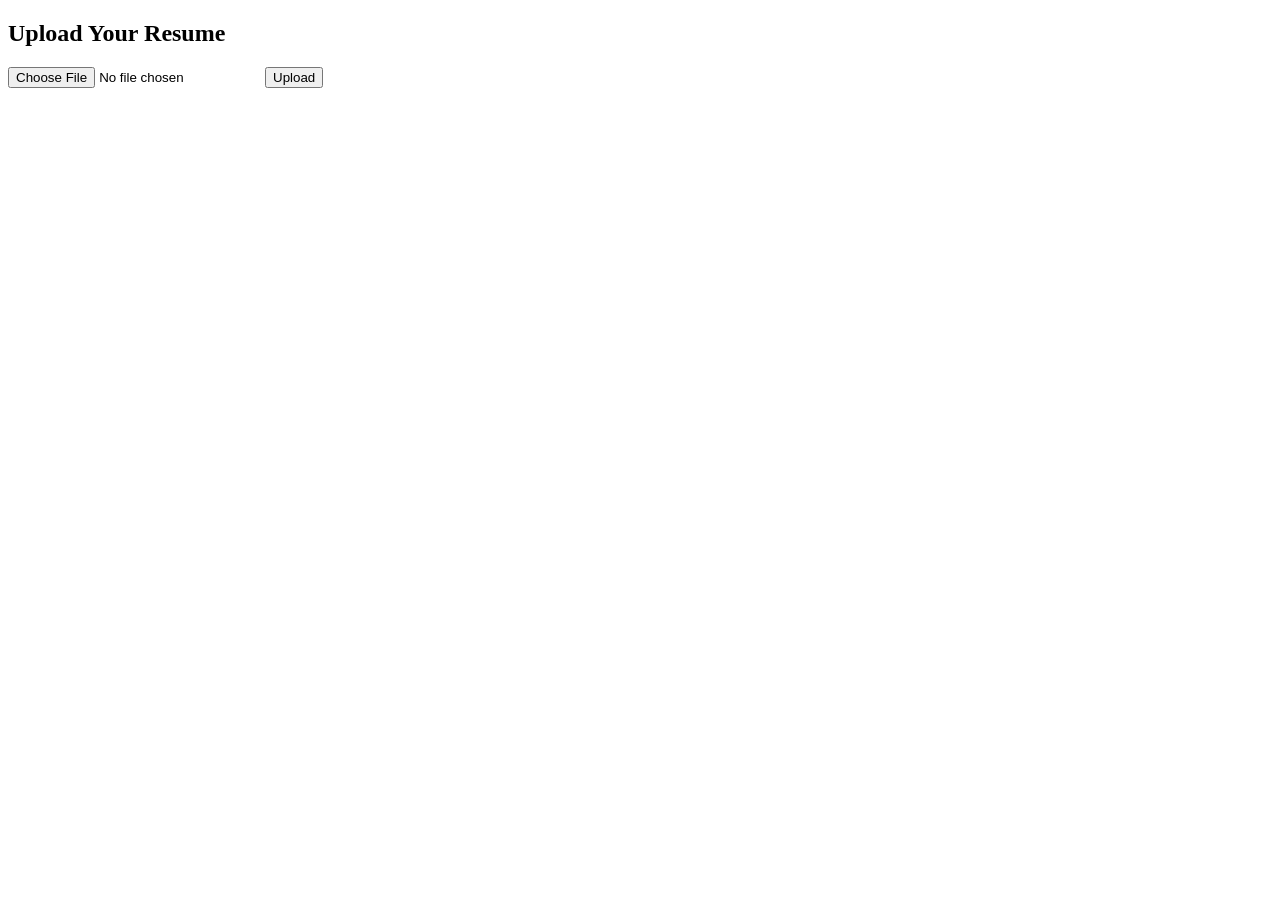
==== index.html @ d860e018 "Update index.html" ====
<!DOCTYPE html>
<html lang="en">
<head>
    <meta charset="UTF-8">
    <meta name="viewport" content="width=device-width, initial-scale=1.0">
    <title>Resume Analyzer</title>
</head>
<body>
    <h2>Upload Your Resume</h2>
    <input type="file" id="fileInput">
    <button onclick="uploadResume()">Upload</button>
    <pre id="result"></pre> <!-- This will show the analysis result -->

    <script>
        async function uploadResume() {
            const fileInput = document.getElementById("fileInput");
            const file = fileInput.files[0];

            if (!file) {
                alert("Please select a file first!");
                return;
            }

            const formData = new FormData();
            formData.append("resume", file);

            try {
                const response = await fetch("https://ai-resume-checker-o2jh.onrender.com/upload", {
                    method: "POST",
                    body: formData
                });

                const data = await response.json();
                document.getElementById("result").textContent = JSON.stringify(data, null, 2);
            } catch (error) {
                console.error("Error:", error);
                alert("Upload failed. Check the console for details.");
            }
        }
    </script>
</body>
</html>
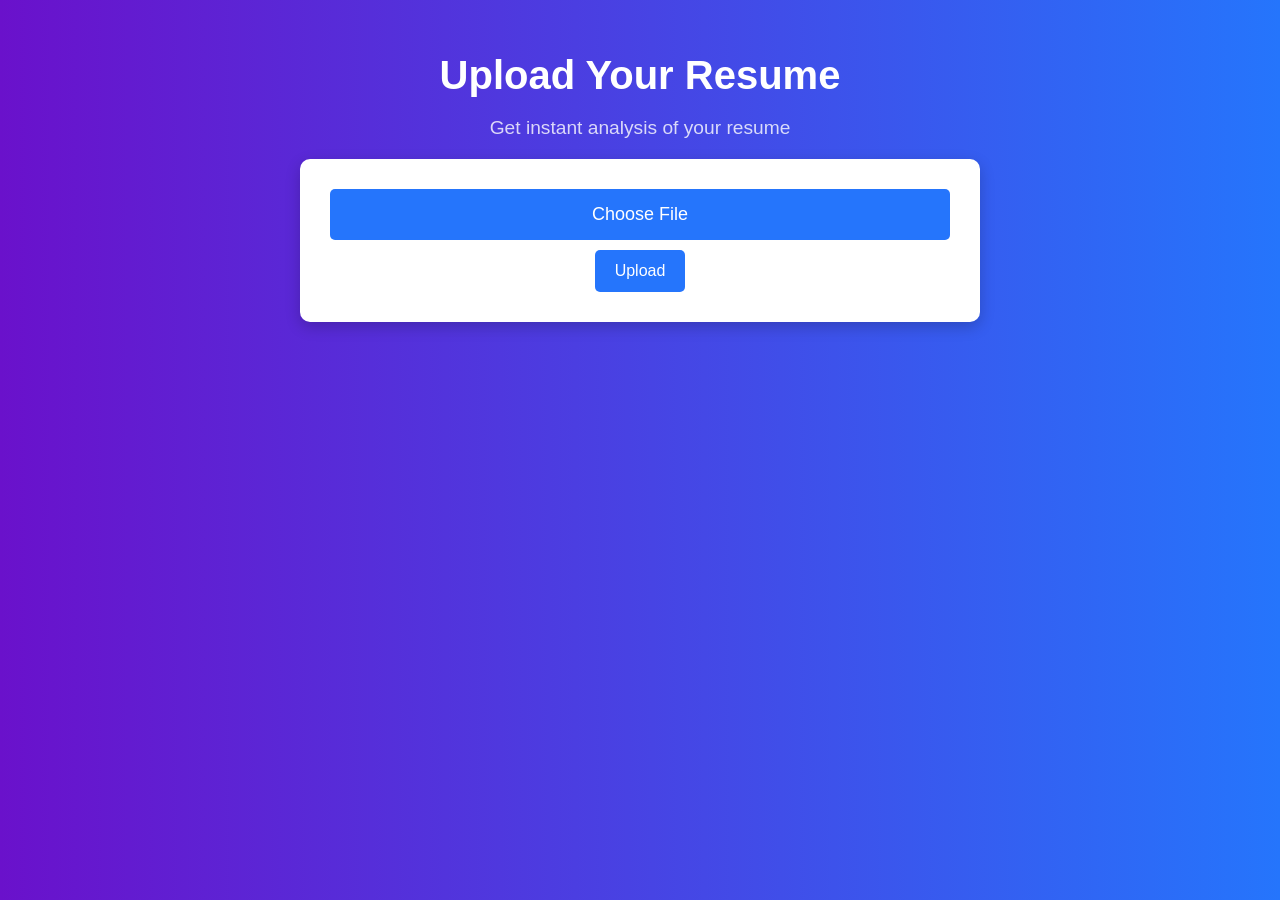
==== commit 6de92724: "Update and rename upload.html to index.html" ====
--- a/index.html
+++ b/index.html
@@ -3,40 +3,40 @@
 <head>
     <meta charset="UTF-8">
     <meta name="viewport" content="width=device-width, initial-scale=1.0">
-    <title>Resume Analyzer</title>
+    <title>AI Resume Scanner</title>
+
+    <!-- Link CSS -->
+    <link rel="stylesheet" href="styles.css">
 </head>
 <body>
-    <h2>Upload Your Resume</h2>
-    <input type="file" id="fileInput">
-    <button onclick="uploadResume()">Upload</button>
-    <pre id="result"></pre> <!-- This will show the analysis result -->
+    <h2 class="title">Upload Your Resume</h2>
+    <p class="subtitle">Get instant analysis of your resume</p>
 
-    <script>
-        async function uploadResume() {
-            const fileInput = document.getElementById("fileInput");
-            const file = fileInput.files[0];
+    <div class="upload-box">
+        <form id="uploadForm">
+            <label for="fileInput" class="upload-label">Choose File</label>
+            <input type="file" id="fileInput" name="resume" required>
+            <button type="submit">Upload</button>
+        </form>
 
-            if (!file) {
-                alert("Please select a file first!");
-                return;
-            }
+        <!-- Progress Bar -->
+        <div id="progressContainer" class="d-none">
+            <div class="progress">
+                <div class="progress-bar" style="width: 0%; height: 10px; background: #2575fc;"></div>
+            </div>
+        </div>
+    </div>
 
-            const formData = new FormData();
-            formData.append("resume", file);
+    <!-- Result Section -->
+    <div id="resultContainer" class="d-none">
+        <h3>Analysis Result:</h3>
+        <ul id="resultList"></ul>
+    </div>
 
-            try {
-                const response = await fetch("https://ai-resume-checker-o2jh.onrender.com/upload", {
-                    method: "POST",
-                    body: formData
-                });
+    <!-- Include jQuery -->
+    <script src="https://code.jquery.com/jquery-3.6.0.min.js"></script>
 
-                const data = await response.json();
-                document.getElementById("result").textContent = JSON.stringify(data, null, 2);
-            } catch (error) {
-                console.error("Error:", error);
-                alert("Upload failed. Check the console for details.");
-            }
-        }
-    </script>
+    <!-- Include script.js -->
+    <script src="script.js"></script>
 </body>
 </html>
--- a/styles.css
+++ b/styles.css
@@ -0,0 +1,140 @@
+/* Global Styles */
+body {
+    background: linear-gradient(to right, #6a11cb, #2575fc);
+    color: #fff;
+    font-family: 'Arial', sans-serif;
+    text-align: center;
+    margin: 0;
+    padding: 20px;
+}
+
+/* Title and Subtitle */
+.title {
+    font-size: 2.5rem;
+    font-weight: bold;
+    margin-bottom: 10px;
+}
+
+.subtitle {
+    font-size: 1.2rem;
+    opacity: 0.8;
+    margin-bottom: 20px;
+}
+
+/* Upload Box */
+.upload-box {
+    background: #fff;
+    padding: 30px;
+    border-radius: 10px;
+    box-shadow: 0 5px 15px rgba(0, 0, 0, 0.2);
+    color: #333;
+    width: 50%;
+    margin: auto;
+    text-align: center;
+}
+
+.upload-label {
+    display: block;
+    background: #2575fc;
+    color: #fff;
+    padding: 15px;
+    cursor: pointer;
+    border-radius: 5px;
+    font-size: 18px;
+    transition: 0.3s;
+    margin-bottom: 10px;
+}
+
+.upload-label:hover {
+    background: #6a11cb;
+}
+
+/* Hide the default file input */
+input[type="file"] {
+    display: none;
+}
+
+/* Upload Button */
+button {
+    background: #2575fc;
+    color: #fff;
+    border: none;
+    padding: 12px 20px;
+    border-radius: 5px;
+    font-size: 16px;
+    cursor: pointer;
+    transition: 0.3s;
+}
+
+button:hover {
+    background: #6a11cb;
+}
+
+/* Progress Bar */
+#progressContainer {
+    margin-top: 20px;
+    display: none;
+}
+
+.progress {
+    height: 10px;
+    background: #ddd;
+    border-radius: 5px;
+    overflow: hidden;
+    margin-top: 10px;
+}
+
+.progress-bar {
+    height: 10px;
+    background: #2575fc;
+    width: 0%;
+    transition: width 0.5s ease-in-out;
+}
+
+/* Result Container */
+#resultContainer {
+    background: #f9f9f9;
+    padding: 15px;
+    border-radius: 8px;
+    color: #333;
+    width: 50%;
+    margin: auto;
+    margin-top: 20px;
+    display: none;
+}
+
+#resultContainer h3 {
+    margin-bottom: 10px;
+    font-size: 20px;
+    color: #2575fc;
+}
+
+#resultList {
+    list-style: none;
+    padding: 0;
+}
+
+#resultList li {
+    background: #fff;
+    padding: 10px;
+    margin: 5px 0;
+    border-radius: 5px;
+    box-shadow: 0 2px 5px rgba(0, 0, 0, 0.2);
+    color: #333;
+    font-size: 16px;
+}
+
+/* Responsive Design */
+@media (max-width: 768px) {
+    .upload-box, #resultContainer {
+        width: 90%;
+    }
+
+    .title {
+        font-size: 2rem;
+    }
+
+    .subtitle {
+        font-size: 1rem;
+    }
+}
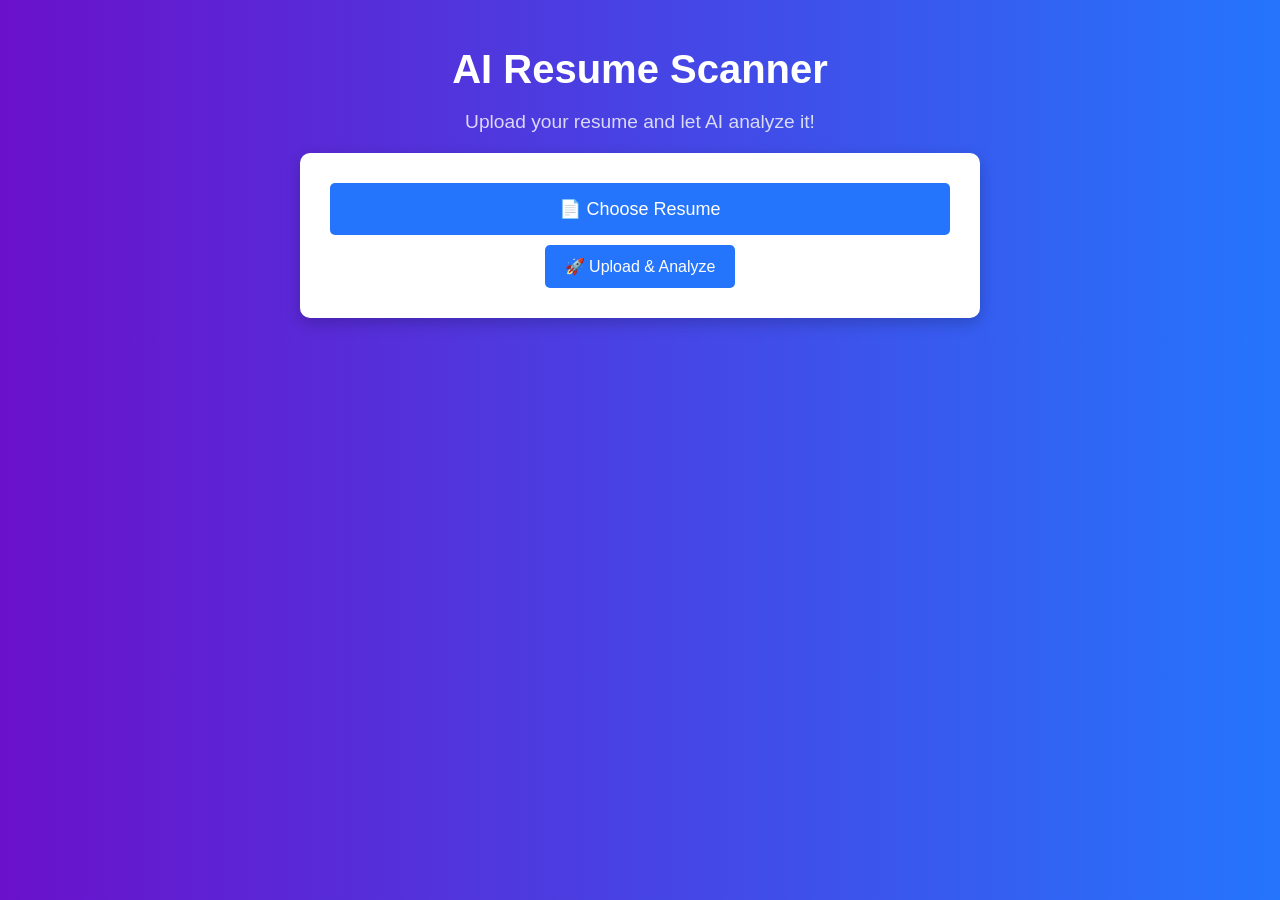
==== commit d580a1de: "Update index.html" ====
--- a/index.html
+++ b/index.html
@@ -4,39 +4,32 @@
     <meta charset="UTF-8">
     <meta name="viewport" content="width=device-width, initial-scale=1.0">
     <title>AI Resume Scanner</title>
-
-    <!-- Link CSS -->
     <link rel="stylesheet" href="styles.css">
 </head>
 <body>
-    <h2 class="title">Upload Your Resume</h2>
-    <p class="subtitle">Get instant analysis of your resume</p>
+    <div class="container">
+        <h1 class="title">AI Resume Scanner</h1>
+        <p class="subtitle">Upload your resume and let AI analyze it!</p>
 
-    <div class="upload-box">
-        <form id="uploadForm">
-            <label for="fileInput" class="upload-label">Choose File</label>
-            <input type="file" id="fileInput" name="resume" required>
-            <button type="submit">Upload</button>
-        </form>
+        <div class="upload-box">
+            <form id="uploadForm" enctype="multipart/form-data">
+                <label for="resume" class="upload-label">📄 Choose Resume</label>
+                <input type="file" id="resume" name="resume" required>
+                <button type="submit" class="upload-btn">🚀 Upload & Analyze</button>
+            </form>
+        </div>
 
-        <!-- Progress Bar -->
-        <div id="progressContainer" class="d-none">
-            <div class="progress">
-                <div class="progress-bar" style="width: 0%; height: 10px; background: #2575fc;"></div>
-            </div>
+        <div id="progressContainer" class="progress-container d-none">
+            <div class="progress-bar"></div>
+        </div>
+
+        <div id="resultContainer" class="result-box d-none">
+            <h3>📊 Analysis Results</h3>
+            <ul id="resultList"></ul>
         </div>
     </div>
 
-    <!-- Result Section -->
-    <div id="resultContainer" class="d-none">
-        <h3>Analysis Result:</h3>
-        <ul id="resultList"></ul>
-    </div>
-
-    <!-- Include jQuery -->
     <script src="https://code.jquery.com/jquery-3.6.0.min.js"></script>
-
-    <!-- Include script.js -->
     <script src="script.js"></script>
 </body>
 </html>
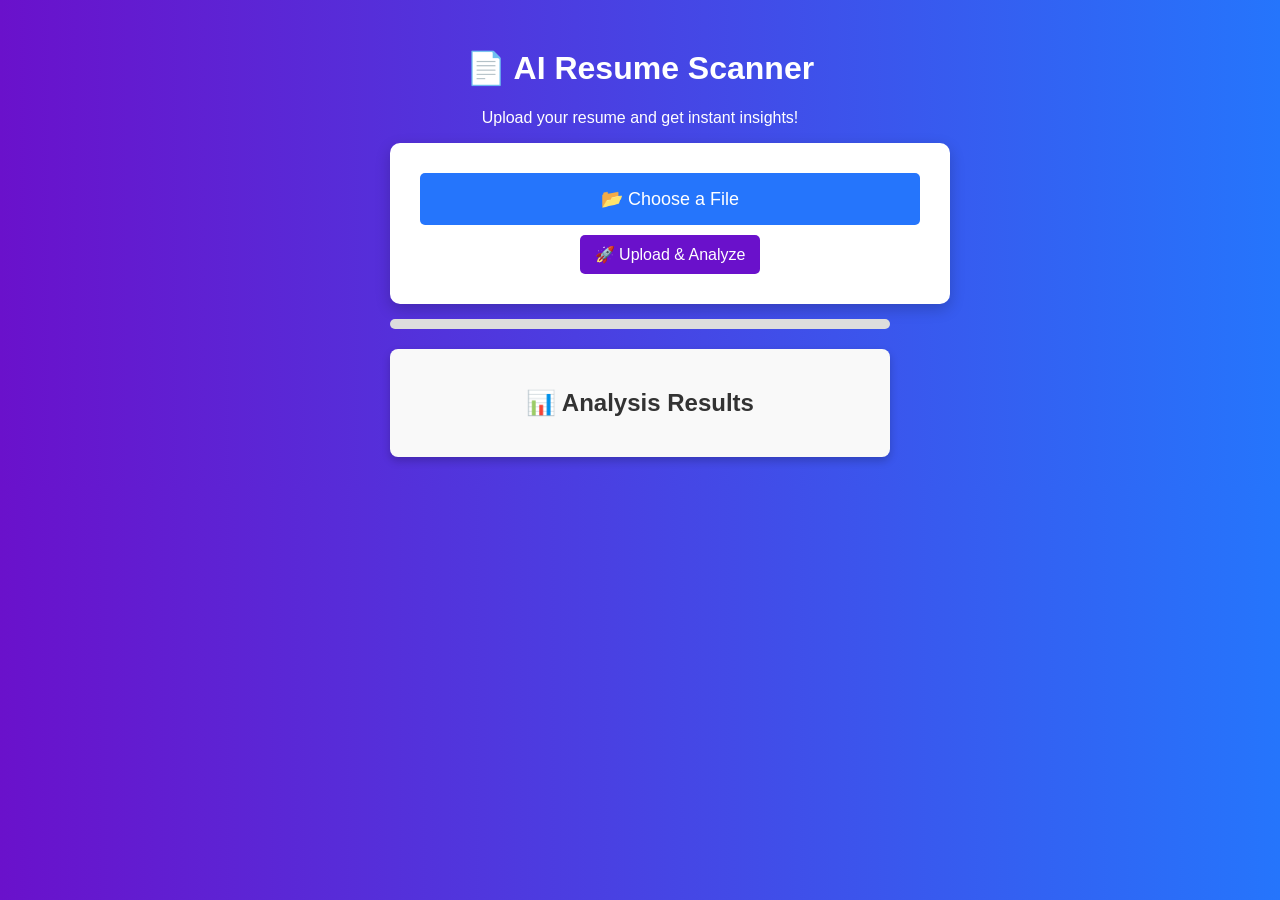
==== commit c72898e7: "Update index.html" ====
--- a/index.html
+++ b/index.html
@@ -5,15 +5,18 @@
     <meta name="viewport" content="width=device-width, initial-scale=1.0">
     <title>AI Resume Scanner</title>
     <link rel="stylesheet" href="styles.css">
+    <script src="https://code.jquery.com/jquery-3.6.0.min.js"></script>
 </head>
 <body>
     <div class="container">
-        <h1 class="title">AI Resume Scanner</h1>
-        <p class="subtitle">Upload your resume and let AI analyze it!</p>
+        <header>
+            <h1>📄 AI Resume Scanner</h1>
+            <p>Upload your resume and get instant insights!</p>
+        </header>
 
         <div class="upload-box">
             <form id="uploadForm" enctype="multipart/form-data">
-                <label for="resume" class="upload-label">📄 Choose Resume</label>
+                <label for="resume" class="upload-label">📂 Choose a File</label>
                 <input type="file" id="resume" name="resume" required>
                 <button type="submit" class="upload-btn">🚀 Upload & Analyze</button>
             </form>
@@ -24,12 +27,11 @@
         </div>
 
         <div id="resultContainer" class="result-box d-none">
-            <h3>📊 Analysis Results</h3>
+            <h2>📊 Analysis Results</h2>
             <ul id="resultList"></ul>
         </div>
     </div>
 
-    <script src="https://code.jquery.com/jquery-3.6.0.min.js"></script>
     <script src="script.js"></script>
 </body>
 </html>
--- a/styles.css
+++ b/styles.css
@@ -1,14 +1,19 @@
-/* Global Styles */
+/* General Styling */
 body {
     background: linear-gradient(to right, #6a11cb, #2575fc);
     color: #fff;
     font-family: 'Arial', sans-serif;
     text-align: center;
-    margin: 0;
     padding: 20px;
 }
 
-/* Title and Subtitle */
+/* Container */
+.container {
+    max-width: 500px;
+    margin: auto;
+}
+
+/* Titles */
 .title {
     font-size: 2.5rem;
     font-weight: bold;
@@ -28,11 +33,15 @@
     border-radius: 10px;
     box-shadow: 0 5px 15px rgba(0, 0, 0, 0.2);
     color: #333;
-    width: 50%;
-    margin: auto;
-    text-align: center;
+    width: 100%;
+    transition: 0.3s ease;
 }
 
+.upload-box:hover {
+    transform: scale(1.02);
+}
+
+/* Upload Button */
 .upload-label {
     display: block;
     background: #2575fc;
@@ -42,99 +51,69 @@
     border-radius: 5px;
     font-size: 18px;
     transition: 0.3s;
-    margin-bottom: 10px;
 }
 
 .upload-label:hover {
     background: #6a11cb;
 }
 
-/* Hide the default file input */
+.upload-btn {
+    background: #6a11cb;
+    color: #fff;
+    padding: 10px 15px;
+    border: none;
+    cursor: pointer;
+    margin-top: 10px;
+    border-radius: 5px;
+    font-size: 16px;
+    transition: 0.3s;
+}
+
+.upload-btn:hover {
+    background: #2575fc;
+}
+
+/* Hide File Input */
 input[type="file"] {
     display: none;
 }
 
-/* Upload Button */
-button {
-    background: #2575fc;
-    color: #fff;
-    border: none;
-    padding: 12px 20px;
+/* Progress Bar */
+.progress-container {
+    width: 100%;
+    background: #ddd;
+    margin-top: 15px;
     border-radius: 5px;
-    font-size: 16px;
-    cursor: pointer;
-    transition: 0.3s;
-}
-
-button:hover {
-    background: #6a11cb;
-}
-
-/* Progress Bar */
-#progressContainer {
-    margin-top: 20px;
-    display: none;
-}
-
-.progress {
-    height: 10px;
-    background: #ddd;
-    border-radius: 5px;
-    overflow: hidden;
-    margin-top: 10px;
 }
 
 .progress-bar {
+    width: 0%;
     height: 10px;
-    background: #2575fc;
-    width: 0%;
+    background: #6a11cb;
+    border-radius: 5px;
     transition: width 0.5s ease-in-out;
 }
 
-/* Result Container */
-#resultContainer {
+/* Result Box */
+.result-box {
     background: #f9f9f9;
-    padding: 15px;
+    padding: 20px;
     border-radius: 8px;
     color: #333;
-    width: 50%;
-    margin: auto;
     margin-top: 20px;
-    display: none;
+    box-shadow: 0 4px 8px rgba(0, 0, 0, 0.2);
 }
 
-#resultContainer h3 {
-    margin-bottom: 10px;
-    font-size: 20px;
-    color: #2575fc;
+.result-box h3 {
+    color: #6a11cb;
 }
 
-#resultList {
-    list-style: none;
+.result-box ul {
+    list-style-type: none;
     padding: 0;
 }
 
-#resultList li {
-    background: #fff;
-    padding: 10px;
+.result-box li {
     margin: 5px 0;
-    border-radius: 5px;
-    box-shadow: 0 2px 5px rgba(0, 0, 0, 0.2);
-    color: #333;
     font-size: 16px;
 }
-
-/* Responsive Design */
-@media (max-width: 768px) {
-    .upload-box, #resultContainer {
-        width: 90%;
-    }
-
-    .title {
-        font-size: 2rem;
-    }
-
-    .subtitle {
-        font-size: 1rem;
-    }
-}
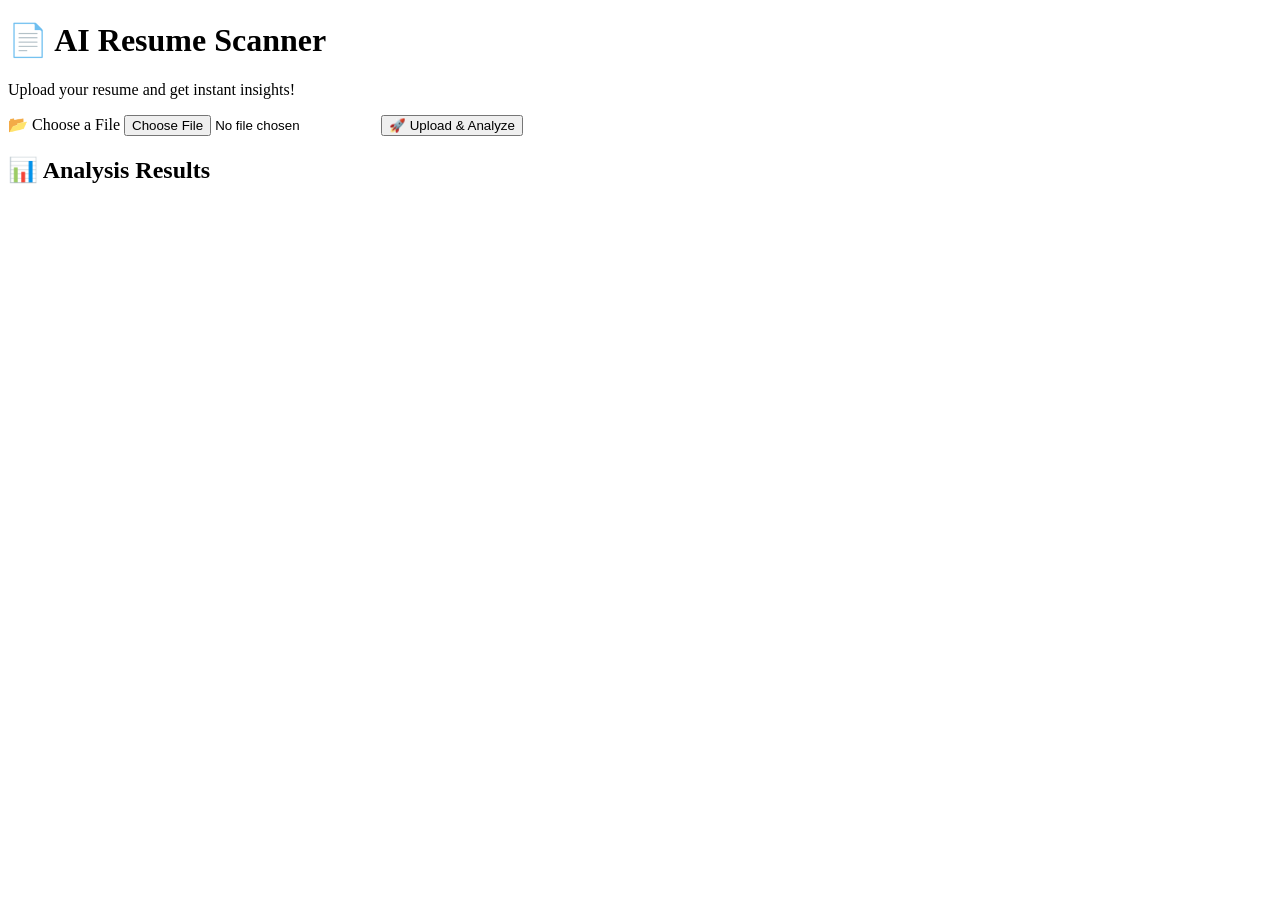
==== commit a5e81fcc: "Update index.html" ====
--- a/index.html
+++ b/index.html
@@ -10,8 +10,8 @@
 <body>
     <div class="container">
         <header>
-            <h1>📄 AI Resume Scanner</h1>
-            <p>Upload your resume and get instant insights!</p>
+            <h1 class="title">📄 AI Resume Scanner</h1>
+            <p class="subtitle">Upload your resume and get instant insights!</p>
         </header>
 
         <div class="upload-box">
--- a/styles.css
+++ b/styles.css
@@ -1,119 +1,37 @@
-/* General Styling */
-body {
-    background: linear-gradient(to right, #6a11cb, #2575fc);
-    color: #fff;
-    font-family: 'Arial', sans-serif;
-    text-align: center;
-    padding: 20px;
-}
+<!DOCTYPE html>
+<html lang="en">
+<head>
+    <meta charset="UTF-8">
+    <meta name="viewport" content="width=device-width, initial-scale=1.0">
+    <title>AI Resume Scanner</title>
+    <link rel="stylesheet" href="styles.css">
+    <script src="https://code.jquery.com/jquery-3.6.0.min.js"></script>
+</head>
+<body>
+    <div class="container">
+        <header>
+            <h1>📄 AI Resume Scanner</h1>
+            <p>Upload your resume and get instant insights!</p>
+        </header>
 
-/* Container */
-.container {
-    max-width: 500px;
-    margin: auto;
-}
+        <div class="upload-box">
+            <form id="uploadForm" enctype="multipart/form-data">
+                <label for="resume" class="upload-label">📂 Choose a File</label>
+                <input type="file" id="resume" name="resume" required>
+                <button type="submit" class="upload-btn">🚀 Upload & Analyze</button>
+            </form>
+        </div>
 
-/* Titles */
-.title {
-    font-size: 2.5rem;
-    font-weight: bold;
-    margin-bottom: 10px;
-}
+        <div id="progressContainer" class="progress-container d-none">
+            <div class="progress-bar"></div>
+        </div>
 
-.subtitle {
-    font-size: 1.2rem;
-    opacity: 0.8;
-    margin-bottom: 20px;
-}
+        <div id="resultContainer" class="result-box d-none">
+            <h2>📊 Analysis Results</h2>
+            <ul id="resultList"></ul>
+        </div>
+    </div>
 
-/* Upload Box */
-.upload-box {
-    background: #fff;
-    padding: 30px;
-    border-radius: 10px;
-    box-shadow: 0 5px 15px rgba(0, 0, 0, 0.2);
-    color: #333;
-    width: 100%;
-    transition: 0.3s ease;
-}
-
-.upload-box:hover {
-    transform: scale(1.02);
-}
-
-/* Upload Button */
-.upload-label {
-    display: block;
-    background: #2575fc;
-    color: #fff;
-    padding: 15px;
-    cursor: pointer;
-    border-radius: 5px;
-    font-size: 18px;
-    transition: 0.3s;
-}
-
-.upload-label:hover {
-    background: #6a11cb;
-}
-
-.upload-btn {
-    background: #6a11cb;
-    color: #fff;
-    padding: 10px 15px;
-    border: none;
-    cursor: pointer;
-    margin-top: 10px;
-    border-radius: 5px;
-    font-size: 16px;
-    transition: 0.3s;
-}
-
-.upload-btn:hover {
-    background: #2575fc;
-}
-
-/* Hide File Input */
-input[type="file"] {
-    display: none;
-}
-
-/* Progress Bar */
-.progress-container {
-    width: 100%;
-    background: #ddd;
-    margin-top: 15px;
-    border-radius: 5px;
-}
-
-.progress-bar {
-    width: 0%;
-    height: 10px;
-    background: #6a11cb;
-    border-radius: 5px;
-    transition: width 0.5s ease-in-out;
-}
-
-/* Result Box */
-.result-box {
-    background: #f9f9f9;
-    padding: 20px;
-    border-radius: 8px;
-    color: #333;
-    margin-top: 20px;
-    box-shadow: 0 4px 8px rgba(0, 0, 0, 0.2);
-}
-
-.result-box h3 {
-    color: #6a11cb;
-}
-
-.result-box ul {
-    list-style-type: none;
-    padding: 0;
-}
-
-.result-box li {
-    margin: 5px 0;
-    font-size: 16px;
-}
+    <script src="script.js"></script>
+</body>
+</html>
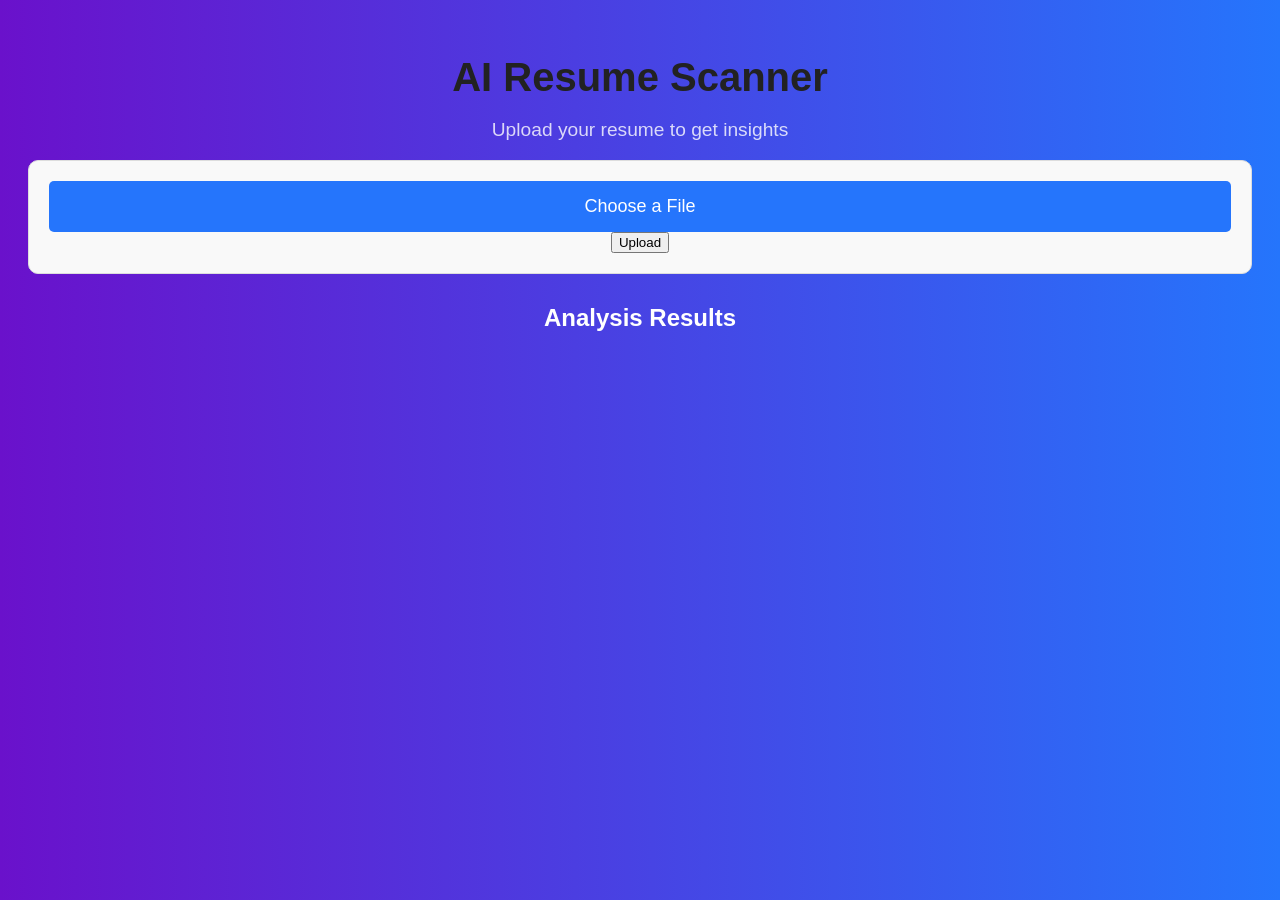
==== commit 4bb245c1: "Update index.html" ====
--- a/index.html
+++ b/index.html
@@ -6,32 +6,27 @@
     <title>AI Resume Scanner</title>
     <link rel="stylesheet" href="styles.css">
     <script src="https://code.jquery.com/jquery-3.6.0.min.js"></script>
+    <script src="script.js" defer></script>
 </head>
 <body>
-    <div class="container">
-        <header>
-            <h1 class="title">📄 AI Resume Scanner</h1>
-            <p class="subtitle">Upload your resume and get instant insights!</p>
-        </header>
+    <h1 class="title">AI Resume Scanner</h1>
+    <p class="subtitle">Upload your resume to get insights</p>
 
-        <div class="upload-box">
-            <form id="uploadForm" enctype="multipart/form-data">
-                <label for="resume" class="upload-label">📂 Choose a File</label>
-                <input type="file" id="resume" name="resume" required>
-                <button type="submit" class="upload-btn">🚀 Upload & Analyze</button>
-            </form>
-        </div>
-
-        <div id="progressContainer" class="progress-container d-none">
-            <div class="progress-bar"></div>
-        </div>
-
-        <div id="resultContainer" class="result-box d-none">
-            <h2>📊 Analysis Results</h2>
-            <ul id="resultList"></ul>
-        </div>
+    <div class="upload-box">
+        <form id="uploadForm" enctype="multipart/form-data">
+            <label for="resume" class="upload-label">Choose a File</label>
+            <input type="file" id="resume" name="resume" required>
+            <button type="submit">Upload</button>
+        </form>
     </div>
 
-    <script src="script.js"></script>
+    <div id="progressContainer" class="progress d-none">
+        <div class="progress-bar"></div>
+    </div>
+
+    <div id="resultContainer" class="d-none">
+        <h2>Analysis Results</h2>
+        <ul id="resultList"></ul>
+    </div>
 </body>
 </html>
--- a/styles.css
+++ b/styles.css
@@ -1,37 +1,135 @@
-<!DOCTYPE html>
-<html lang="en">
-<head>
-    <meta charset="UTF-8">
-    <meta name="viewport" content="width=device-width, initial-scale=1.0">
-    <title>AI Resume Scanner</title>
-    <link rel="stylesheet" href="styles.css">
-    <script src="https://code.jquery.com/jquery-3.6.0.min.js"></script>
-</head>
-<body>
-    <div class="container">
-        <header>
-            <h1>📄 AI Resume Scanner</h1>
-            <p>Upload your resume and get instant insights!</p>
-        </header>
+/* Gradient Background */
+body {
+    background: linear-gradient(to right, #6a11cb, #2575fc);
+    color: #fff;
+    font-family: 'Arial', sans-serif;
+    text-align: center;
+    padding: 20px;
+}
 
-        <div class="upload-box">
-            <form id="uploadForm" enctype="multipart/form-data">
-                <label for="resume" class="upload-label">📂 Choose a File</label>
-                <input type="file" id="resume" name="resume" required>
-                <button type="submit" class="upload-btn">🚀 Upload & Analyze</button>
-            </form>
-        </div>
+/* Container */
+.container {
+    max-width: 500px;
+    background: #ffffff;
+    padding: 30px;
+    border-radius: 10px;
+    box-shadow: 0 4px 10px rgba(0, 0, 0, 0.2);
+    text-align: center;
+    color: #333;
+    margin: auto;
+}
 
-        <div id="progressContainer" class="progress-container d-none">
-            <div class="progress-bar"></div>
-        </div>
+/* Header */
+.title {
+    font-size: 2.5rem;
+    font-weight: bold;
+    margin-bottom: 10px;
+    color: #222;
+}
 
-        <div id="resultContainer" class="result-box d-none">
-            <h2>📊 Analysis Results</h2>
-            <ul id="resultList"></ul>
-        </div>
-    </div>
+.subtitle {
+    font-size: 1.2rem;
+    opacity: 0.8;
+}
 
-    <script src="script.js"></script>
-</body>
-</html>
+/* Upload Box */
+.upload-box {
+    background: #f9f9f9;
+    padding: 20px;
+    border-radius: 10px;
+    transition: 0.3s;
+    border: 1px solid #ddd;
+}
+
+.upload-box:hover {
+    transform: scale(1.02);
+}
+
+/* Upload Label */
+.upload-label {
+    display: block;
+    background: #2575fc;
+    color: #fff;
+    padding: 15px;
+    cursor: pointer;
+    border-radius: 5px;
+    font-size: 18px;
+    transition: 0.3s;
+}
+
+.upload-label:hover {
+    background: #6a11cb;
+}
+
+/* Upload Button */
+.upload-btn {
+    background: #28a745;
+    color: #fff;
+    padding: 12px 18px;
+    border: none;
+    cursor: pointer;
+    margin-top: 15px;
+    border-radius: 5px;
+    font-size: 16px;
+    transition: 0.3s;
+}
+
+.upload-btn:hover {
+    background: #218838;
+}
+
+/* Hide File Input */
+input[type="file"] {
+    display: none;
+}
+
+/* Progress Bar */
+.progress-container {
+    width: 100%;
+    background: #eee;
+    border-radius: 5px;
+    overflow: hidden;
+    margin-top: 15px;
+}
+
+.progress-bar {
+    width: 0%;
+    height: 10px;
+    background: #007bff;
+    border-radius: 5px;
+    transition: width 0.5s ease-in-out;
+}
+
+/* Result Box */
+.result-box {
+    background: #f9f9f9;
+    padding: 20px;
+    border-radius: 8px;
+    color: #333;
+    margin-top: 20px;
+    border: 1px solid #ddd;
+    box-shadow: 0 2px 5px rgba(0, 0, 0, 0.1);
+    transition: 0.3s;
+}
+
+.result-box h2 {
+    color: #2575fc;
+    font-size: 1.5rem;
+}
+
+.result-box ul {
+    list-style-type: none;
+    padding: 0;
+}
+
+.result-box li {
+    margin: 5px 0;
+    font-size: 16px;
+}
+
+/* Responsive Design */
+@media (max-width: 600px) {
+    .container {
+        width: 90%;
+    }
+}
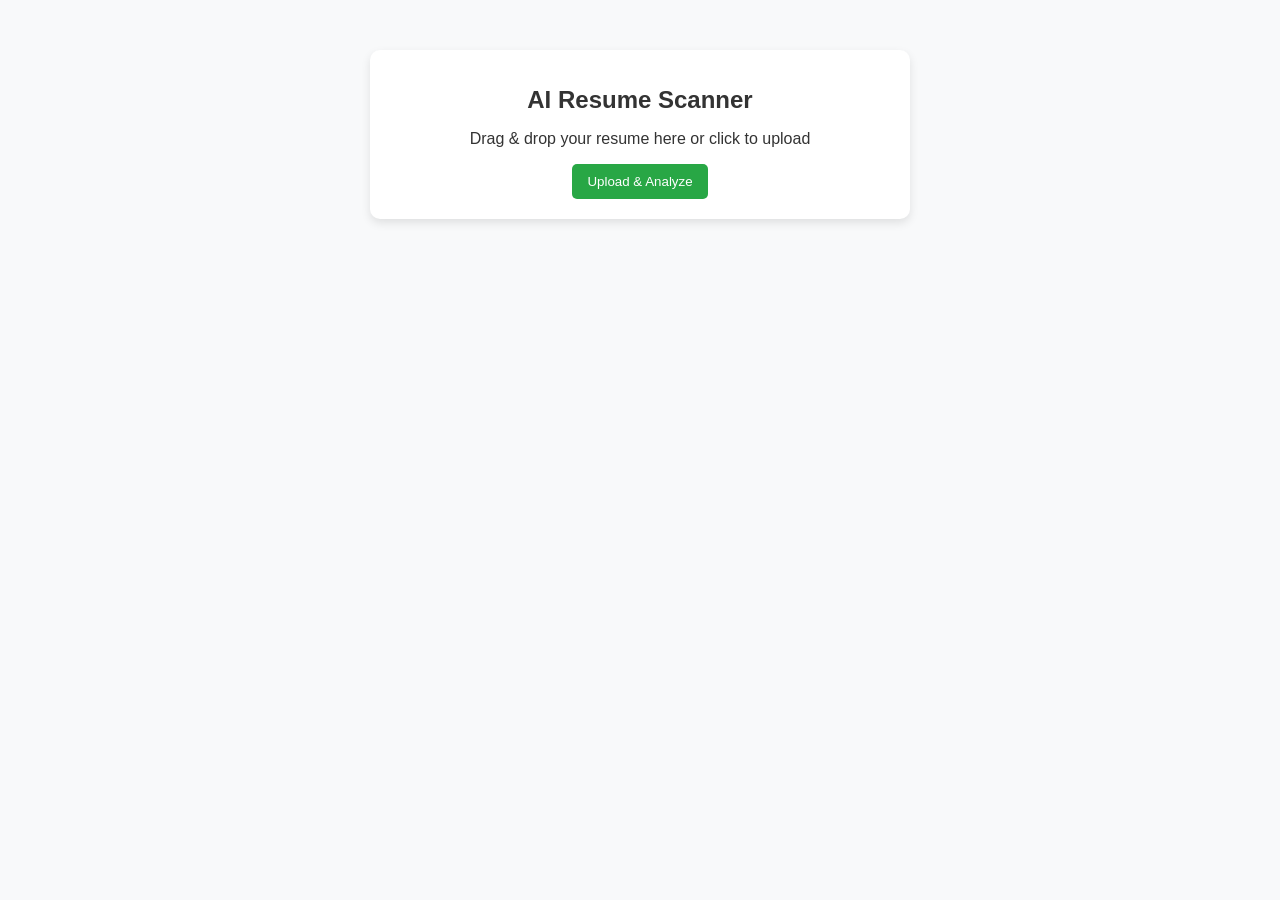
==== commit 8308c74e: "Update index.html" ====
--- a/index.html
+++ b/index.html
@@ -5,28 +5,32 @@
     <meta name="viewport" content="width=device-width, initial-scale=1.0">
     <title>AI Resume Scanner</title>
     <link rel="stylesheet" href="styles.css">
-    <script src="https://code.jquery.com/jquery-3.6.0.min.js"></script>
-    <script src="script.js" defer></script>
 </head>
 <body>
-    <h1 class="title">AI Resume Scanner</h1>
-    <p class="subtitle">Upload your resume to get insights</p>
+    <div class="container">
+        <h1>AI Resume Scanner</h1>
+        
+        <div class="upload-box" id="uploadBox">
+            <input type="file" id="fileInput" accept=".pdf,.doc,.docx">
+            <p>Drag & drop your resume here or click to upload</p>
+        </div>
 
-    <div class="upload-box">
-        <form id="uploadForm" enctype="multipart/form-data">
-            <label for="resume" class="upload-label">Choose a File</label>
-            <input type="file" id="resume" name="resume" required>
-            <button type="submit">Upload</button>
-        </form>
+        <button id="uploadBtn">Upload & Analyze</button>
+
+        <div id="results" class="hidden">
+            <h2>Resume Analysis</h2>
+            <p><strong>Name:</strong> <span id="name"></span></p>
+            <p><strong>Email:</strong> <span id="email"></span></p>
+            <p><strong>Skills:</strong> <span id="skills"></span></p>
+
+            <h2>Job Match Score</h2>
+            <p class="score"><span id="matchScore"></span>% Match</p>
+
+            <h2>Suggestions for Improvement</h2>
+            <ul id="suggestions"></ul>
+        </div>
     </div>
 
-    <div id="progressContainer" class="progress d-none">
-        <div class="progress-bar"></div>
-    </div>
-
-    <div id="resultContainer" class="d-none">
-        <h2>Analysis Results</h2>
-        <ul id="resultList"></ul>
-    </div>
+    <script src="script.js"></script>
 </body>
 </html>
--- a/styles.css
+++ b/styles.css
@@ -1,135 +1,101 @@
-/* Gradient Background */
+/* General Styles */
 body {
-    background: linear-gradient(to right, #6a11cb, #2575fc);
-    color: #fff;
-    font-family: 'Arial', sans-serif;
+    font-family: Arial, sans-serif;
+    background: #f8f9fa;
+    color: #333;
     text-align: center;
-    padding: 20px;
+    margin: 0;
+    padding: 0;
 }
 
 /* Container */
 .container {
     max-width: 500px;
-    background: #ffffff;
-    padding: 30px;
+    margin: 50px auto;
+    background: #fff;
+    padding: 20px;
     border-radius: 10px;
-    box-shadow: 0 4px 10px rgba(0, 0, 0, 0.2);
-    text-align: center;
-    color: #333;
-    margin: auto;
+    box-shadow: 0 4px 10px rgba(0, 0, 0, 0.1);
 }
 
-/* Header */
-.title {
-    font-size: 2.5rem;
-    font-weight: bold;
+/* Title */
+h1 {
+    font-size: 24px;
     margin-bottom: 10px;
-    color: #222;
 }
 
-.subtitle {
-    font-size: 1.2rem;
-    opacity: 0.8;
+/* Upload Section */
+.upload-section {
+    margin-top: 20px;
 }
 
-/* Upload Box */
-.upload-box {
-    background: #f9f9f9;
-    padding: 20px;
-    border-radius: 10px;
-    transition: 0.3s;
-    border: 1px solid #ddd;
-}
-
-.upload-box:hover {
-    transform: scale(1.02);
-}
-
-/* Upload Label */
-.upload-label {
-    display: block;
-    background: #2575fc;
-    color: #fff;
-    padding: 15px;
-    cursor: pointer;
-    border-radius: 5px;
-    font-size: 18px;
-    transition: 0.3s;
-}
-
-.upload-label:hover {
-    background: #6a11cb;
+/* File Input */
+input[type="file"] {
+    display: none;
 }
 
 /* Upload Button */
 .upload-btn {
-    background: #28a745;
+    display: inline-block;
+    background: #007bff;
     color: #fff;
-    padding: 12px 18px;
-    border: none;
+    padding: 10px 15px;
+    border-radius: 5px;
     cursor: pointer;
-    margin-top: 15px;
-    border-radius: 5px;
-    font-size: 16px;
-    transition: 0.3s;
+    margin-bottom: 5px;
 }
 
 .upload-btn:hover {
+    background: #0056b3;
+}
+
+/* File Name Display */
+#fileName {
+    display: block;
+    font-size: 14px;
+    margin-bottom: 10px;
+}
+
+/* Submit Button */
+button {
+    background: #28a745;
+    color: #fff;
+    padding: 10px 15px;
+    border: none;
+    cursor: pointer;
+    border-radius: 5px;
+}
+
+button:hover {
     background: #218838;
 }
 
-/* Hide File Input */
-input[type="file"] {
-    display: none;
-}
-
 /* Progress Bar */
-.progress-container {
+.progress {
     width: 100%;
     background: #eee;
     border-radius: 5px;
+    margin-top: 15px;
     overflow: hidden;
-    margin-top: 15px;
 }
 
 .progress-bar {
     width: 0%;
     height: 10px;
     background: #007bff;
-    border-radius: 5px;
     transition: width 0.5s ease-in-out;
 }
 
-/* Result Box */
-.result-box {
+/* Results */
+#resultContainer {
     background: #f9f9f9;
-    padding: 20px;
+    padding: 15px;
     border-radius: 8px;
-    color: #333;
     margin-top: 20px;
-    border: 1px solid #ddd;
-    box-shadow: 0 2px 5px rgba(0, 0, 0, 0.1);
-    transition: 0.3s;
+    text-align: left;
 }
 
-.result-box h2 {
-    color: #2575fc;
-    font-size: 1.5rem;
+/* Hide elements initially */
+.hidden {
+    display: none;
 }
-
-.result-box ul {
-    list-style-type: none;
-    padding: 0;
-}
-
-.result-box li {
-    margin: 5px 0;
-    font-size: 16px;
-}
-
-/* Responsive Design */
-@media (max-width: 600px) {
-    .container {
-        width: 90%;
-    }
-}
